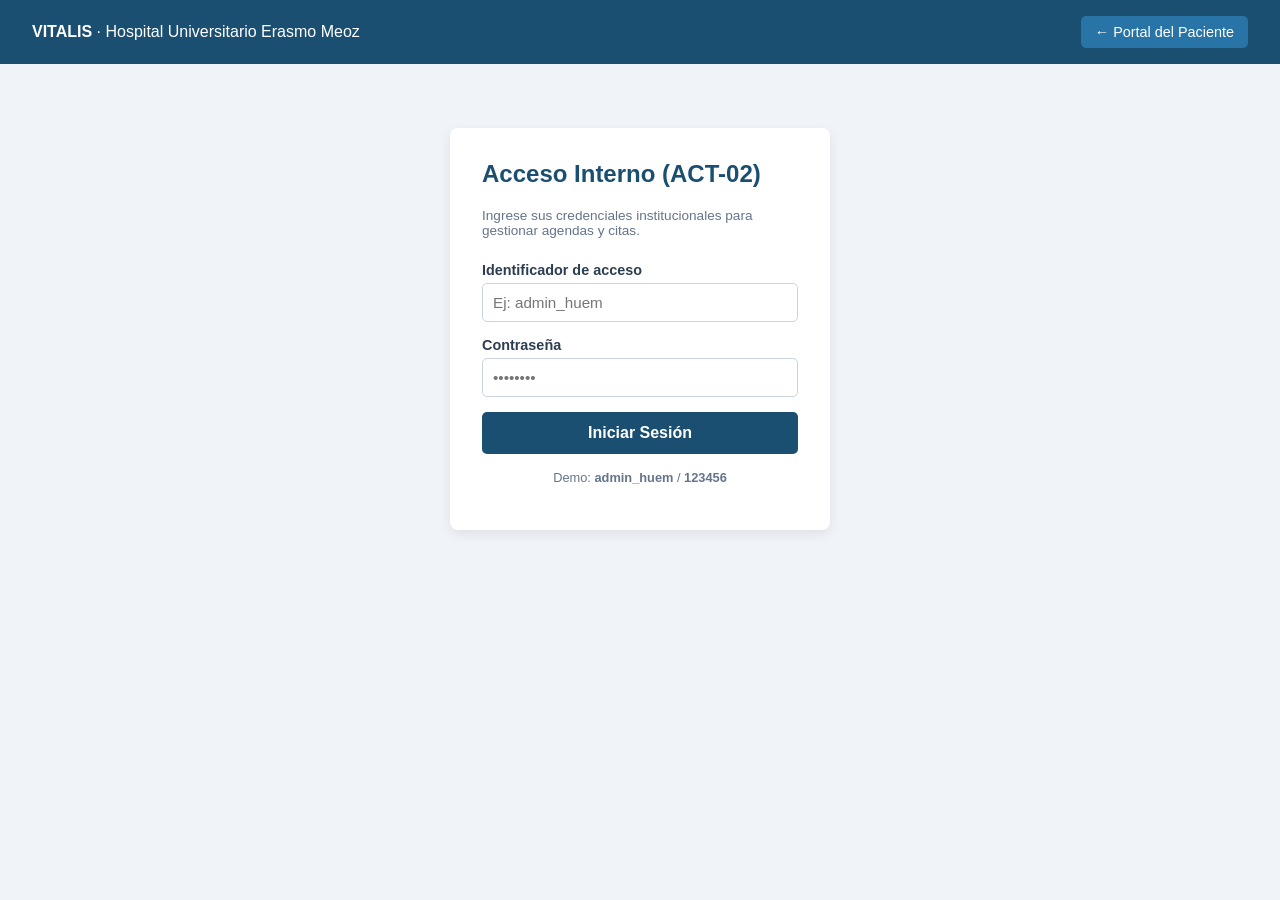
==== dashboard.html @ 9216c4c2 "Create dashboard.html" ====
<!DOCTYPE html>
<html lang="es">
<head>
    <meta charset="UTF-8">
    <meta name="viewport" content="width=device-width, initial-scale=1.0">
    <title>Vitalis · Panel Administrativo</title>
    <link rel="stylesheet" href="styles.css">
</head>
<body>
    <header>
        <div>
            <strong>VITALIS</strong> · Panel de Gestión
            <span id="infoUsuario" style="font-size: 0.85rem; margin-left: 10px; opacity: 0.9;"></span>
        </div>
        <button onclick="cerrarSesion()">Cerrar Sesión</button>
    </header>

    <div class="container">
        <div class="card">
            <h3>Solicitudes de Citas Médicas (CU-06 / CU-07)</h3>
            <p style="font-size: 0.85rem; color: #64748b;">
                Revise las solicitudes pendientes enviadas desde el portal público y confirme o rechace cada turno.
            </p>

            <table>
                <thead>
                    <tr>
                        <th>Referencia</th>
                        <th>Paciente</th>
                        <th>Cédula</th>
                        <th>Servicio</th>
                        <th>Fecha y Hora</th>
                        <th>Estado</th>
                        <th>Acciones</th>
                    </tr>
                </thead>
                <tbody id="tablaCitas"></tbody>
            </table>
        </div>
    </div>

    <script>
        // Protección de ruta: si no hay login, expulsar a login.html
        const sesion = JSON.parse(localStorage.getItem('vitalis_sesion'));
        if (!sesion) {
            window.location.href = 'login.html';
        } else {
            document.getElementById('infoUsuario').textContent = `| ${sesion.nombre} (${sesion.rol})`;
        }

        function cerrarSesion() {
            localStorage.removeItem('vitalis_sesion');
            window.location.href = 'login.html';
        }

        function cargarCitas() {
            const citas = JSON.parse(localStorage.getItem('vitalis_citas')) || [];
            const tbody = document.getElementById('tablaCitas');
            tbody.innerHTML = '';

            if (citas.length === 0) {
                tbody.innerHTML = '<tr><td colspan="7" style="text-align:center;">No hay solicitudes registradas aún.</td></tr>';
                return;
            }

            citas.forEach((cita, index) => {
                const acciones = cita.estado === 'Pendiente'
                    ? `<button class="btn-sm btn-ok" onclick="cambiarEstado(${index}, 'Confirmada')">Confirmar</button>
                       <button class="btn-sm btn-no" onclick="cambiarEstado(${index}, 'Rechazada')">Rechazar</button>`
                    : '<span style="color:#94a3b8; font-size:0.85rem;">Procesada</span>';

                tbody.innerHTML += `
                    <tr>
                        <td><strong>${cita.referencia}</strong></td>
                        <td>${cita.nombre}</td>
                        <td>${cita.cedula}</td>
                        <td>${cita.servicio}</td>
                        <td>${cita.fecha} · ${cita.hora}</td>
                        <td><span class="badge ${cita.estado}">${cita.estado}</span></td>
                        <td>${acciones}</td>
                    </tr>
                `;
            });
        }

        function cambiarEstado(index, nuevoEstado) {
            const citas = JSON.parse(localStorage.getItem('vitalis_citas')) || [];
            citas[index].estado = nuevoEstado;
            localStorage.setItem('vitalis_citas', JSON.stringify(citas));
            cargarCitas();
        }

        cargarCitas();
    </script>
</body>
</html>
---- styles.css ----
* {
    box-sizing: border-box;
    font-family: 'Segoe UI', Tahoma, Geneva, Verdana, sans-serif;
}

body {
    margin: 0;
    background-color: #f0f4f8;
    color: #2c3e50;
}

header {
    background-color: #1b4f72;
    color: white;
    padding: 1rem 2rem;
    display: flex;
    justify-content: space-between;
    align-items: center;
}

header a, header button {
    color: white;
    text-decoration: none;
    background: #2874a6;
    border: none;
    padding: 8px 14px;
    border-radius: 5px;
    cursor: pointer;
    font-size: 0.9rem;
}

header button:hover, header a:hover {
    background: #1f618d;
}

.container {
    max-width: 900px;
    margin: 2rem auto;
    padding: 0 1rem;
}

.card {
    background: white;
    padding: 2rem;
    border-radius: 8px;
    box-shadow: 0 4px 12px rgba(0, 0, 0, 0.08);
    margin-bottom: 1.5rem;
}

.login-box {
    max-width: 380px;
    margin: 4rem auto;
}

h2, h3 {
    color: #1b4f72;
    margin-top: 0;
}

label {
    display: block;
    font-weight: 600;
    margin-bottom: 5px;
    font-size: 0.9rem;
}

input, select {
    width: 100%;
    padding: 10px;
    margin-bottom: 15px;
    border: 1px solid #cbd5e1;
    border-radius: 5px;
    font-size: 0.95rem;
}

.btn-primary {
    width: 100%;
    padding: 12px;
    background: #1b4f72;
    color: white;
    border: none;
    border-radius: 5px;
    font-size: 1rem;
    font-weight: bold;
    cursor: pointer;
}

.btn-primary:hover {
    background: #154360;
}

.alert {
    padding: 12px;
    border-radius: 5px;
    margin-bottom: 15px;
    font-size: 0.9rem;
}

.alert-success {
    background: #d4efdf;
    color: #145a32;
    border: 1px solid #a9dfbf;
}

.alert-error {
    background: #fadbd8;
    color: #78281f;
    border: 1px solid #f5b7b1;
}

table {
    width: 100%;
    border-collapse: collapse;
    margin-top: 1rem;
}

th, td {
    padding: 12px;
    border-bottom: 1px solid #e2e8f0;
    text-align: left;
    font-size: 0.9rem;
}

th {
    background-color: #f8fafc;
    color: #1b4f72;
}

.badge {
    padding: 4px 8px;
    border-radius: 4px;
    font-size: 0.8rem;
    font-weight: bold;
}

.Pendiente { background: #fef9e7; color: #9a7d0a; }
.Confirmada { background: #d4efdf; color: #145a32; }
.Rechazada { background: #fadbd8; color: #78281f; }

.btn-sm {
    padding: 5px 10px;
    border: none;
    border-radius: 4px;
    color: white;
    cursor: pointer;
    font-size: 0.8rem;
}

.btn-ok { background: #27ae60; }
.btn-no { background: #c0392b; }
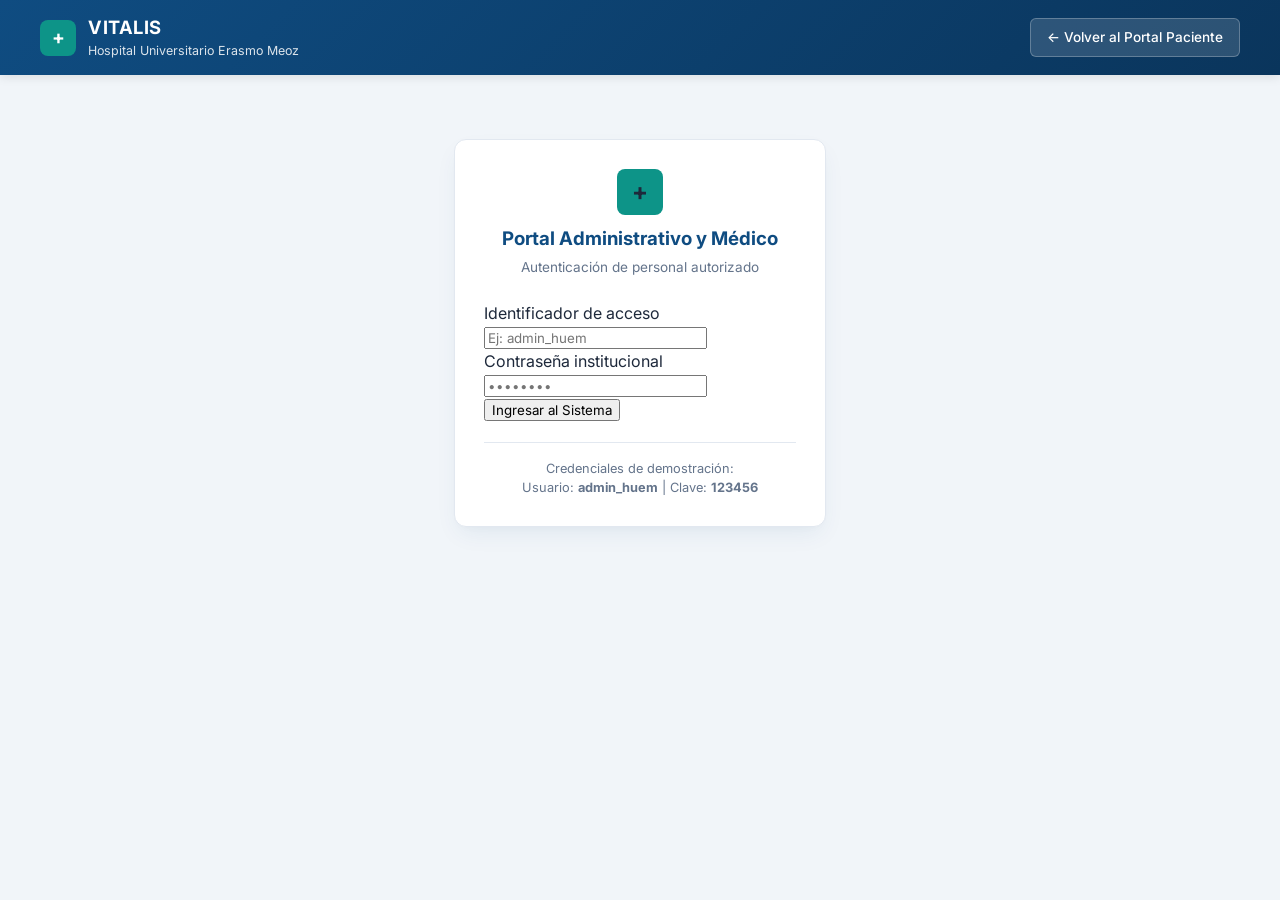
==== commit 950c1e3d: "Update dashboard.html" ====
--- a/dashboard.html
+++ b/dashboard.html
@@ -3,50 +3,112 @@
 <head>
     <meta charset="UTF-8">
     <meta name="viewport" content="width=device-width, initial-scale=1.0">
-    <title>Vitalis · Panel Administrativo</title>
+    <title>Vitalis | Panel de Gestión Clínica</title>
     <link rel="stylesheet" href="styles.css">
 </head>
 <body>
-    <header>
-        <div>
-            <strong>VITALIS</strong> · Panel de Gestión
-            <span id="infoUsuario" style="font-size: 0.85rem; margin-left: 10px; opacity: 0.9;"></span>
+    <nav class="navbar">
+        <div class="brand">
+            <div class="brand-icon">+</div>
+            <div class="brand-text">
+                <h1>VITALIS · Gestión Interna</h1>
+                <span id="infoUsuario">Cargando sesión...</span>
+            </div>
         </div>
-        <button onclick="cerrarSesion()">Cerrar Sesión</button>
-    </header>
+        <div style="display:flex; gap:10px;">
+            <a href="index.html" class="btn-nav">Ver Portal Público</a>
+            <button onclick="cerrarSesion()" class="btn-nav" style="background:rgba(220,38,38,0.25);">Cerrar Sesión</button>
+        </div>
+    </nav>
 
-    <div class="container">
+    <main class="container">
+        <!-- Indicadores -->
+        <div class="kpi-grid">
+            <div class="kpi-card"><span>TOTAL SOLICITUDES</span><h4 id="kpiTotal">0</h4></div>
+            <div class="kpi-card"><span>PENDIENTES</span><h4 id="kpiPendientes" style="color:#d97706;">0</h4></div>
+            <div class="kpi-card"><span>CONFIRMADAS</span><h4 id="kpiConfirmadas" style="color:#16a34a;">0</h4></div>
+            <div class="kpi-card"><span>BLOQUEOS AGENDA</span><h4 id="kpiBloqueos" style="color:#0284c7;">0</h4></div>
+        </div>
+
+        <!-- Gestión de Citas (CU-06 / CU-07) -->
         <div class="card">
-            <h3>Solicitudes de Citas Médicas (CU-06 / CU-07)</h3>
-            <p style="font-size: 0.85rem; color: #64748b;">
-                Revise las solicitudes pendientes enviadas desde el portal público y confirme o rechace cada turno.
-            </p>
+            <div class="card-header">
+                <h3>Solicitudes de Citas Programadas</h3>
+                <select id="filtroEstado" onchange="cargarCitas()" style="width: auto; margin: 0; padding: 6px 12px;">
+                    <option value="TODOS">Todos los estados</option>
+                    <option value="Pendiente">Pendientes</option>
+                    <option value="Confirmada">Confirmadas</option>
+                    <option value="Rechazada">Rechazadas</option>
+                    <option value="Cancelada">Canceladas</option>
+                </select>
+            </div>
 
-            <table>
-                <thead>
-                    <tr>
-                        <th>Referencia</th>
-                        <th>Paciente</th>
-                        <th>Cédula</th>
-                        <th>Servicio</th>
-                        <th>Fecha y Hora</th>
-                        <th>Estado</th>
-                        <th>Acciones</th>
-                    </tr>
-                </thead>
-                <tbody id="tablaCitas"></tbody>
-            </table>
+            <div style="overflow-x: auto;">
+                <table>
+                    <thead>
+                        <tr>
+                            <th>Referencia</th>
+                            <th>Paciente</th>
+                            <th>Cédula / Teléfono</th>
+                            <th>Servicio</th>
+                            <th>Fecha y Hora</th>
+                            <th>Estado</th>
+                            <th>Decisión</th>
+                        </tr>
+                    </thead>
+                    <tbody id="tablaCitas"></tbody>
+                </table>
+            </div>
         </div>
-    </div>
+
+        <!-- Gestión de Excepciones / Bloqueos (CU-05) -->
+        <div class="card">
+            <div class="card-header">
+                <h3>Bloqueo de Disponibilidad y Excepciones</h3>
+                <span class="tag">Control de Agenda</span>
+            </div>
+            <form id="formBloqueo" class="form-row" style="grid-template-columns: 1fr 1fr 1fr auto; align-items: end;">
+                <div>
+                    <label>Servicio</label>
+                    <select id="bloqServicio" style="margin:0;">
+                        <option value="TODOS">Todos los servicios</option>
+                        <option value="Medicina General">Medicina General</option>
+                        <option value="Pediatría">Pediatría</option>
+                        <option value="Cardiología">Cardiología</option>
+                        <option value="Ginecología y Obstetricia">Ginecología y Obstetricia</option>
+                        <option value="Ortopedia">Ortopedia</option>
+                    </select>
+                </div>
+                <div>
+                    <label>Fecha</label>
+                    <input type="date" id="bloqFecha" style="margin:0;" required>
+                </div>
+                <div>
+                    <label>Hora a bloquear</label>
+                    <select id="bloqHora" style="margin:0;">
+                        <option value="08:00">08:00</option>
+                        <option value="09:00">09:00</option>
+                        <option value="10:00">10:00</option>
+                        <option value="11:00">11:00</option>
+                        <option value="14:00">14:00</option>
+                        <option value="15:00">15:00</option>
+                        <option value="16:00">16:00</option>
+                    </select>
+                </div>
+                <button type="submit" class="btn-primary" style="width:auto; padding: 10px 18px;">Bloquear Turno</button>
+            </form>
+        </div>
+    </main>
 
     <script>
-        // Protección de ruta: si no hay login, expulsar a login.html
         const sesion = JSON.parse(localStorage.getItem('vitalis_sesion'));
         if (!sesion) {
             window.location.href = 'login.html';
         } else {
-            document.getElementById('infoUsuario').textContent = `| ${sesion.nombre} (${sesion.rol})`;
+            document.getElementById('infoUsuario').textContent = `${sesion.nombre} · Rol: ${sesion.rol}`;
         }
+
+        document.getElementById('bloqFecha').value = new Date().toISOString().split('T')[0];
 
         function cerrarSesion() {
             localStorage.removeItem('vitalis_sesion');
@@ -55,40 +117,65 @@
 
         function cargarCitas() {
             const citas = JSON.parse(localStorage.getItem('vitalis_citas')) || [];
+            const bloqueos = JSON.parse(localStorage.getItem('vitalis_bloqueos')) || [];
+            const filtro = document.getElementById('filtroEstado').value;
             const tbody = document.getElementById('tablaCitas');
+
+            // Actualizar KPIs
+            document.getElementById('kpiTotal').textContent = citas.length;
+            document.getElementById('kpiPendientes').textContent = citas.filter(c => c.estado === 'Pendiente').length;
+            document.getElementById('kpiConfirmadas').textContent = citas.filter(c => c.estado === 'Confirmada').length;
+            document.getElementById('kpiBloqueos').textContent = bloqueos.length;
+
             tbody.innerHTML = '';
+            const filtradas = filtro === 'TODOS' ? citas : citas.filter(c => c.estado === filtro);
 
-            if (citas.length === 0) {
-                tbody.innerHTML = '<tr><td colspan="7" style="text-align:center;">No hay solicitudes registradas aún.</td></tr>';
+            if (filtradas.length === 0) {
+                tbody.innerHTML = '<tr><td colspan="7" style="text-align:center; color:var(--muted); padding:2rem;">No hay solicitudes para mostrar en esta vista.</td></tr>';
                 return;
             }
 
-            citas.forEach((cita, index) => {
-                const acciones = cita.estado === 'Pendiente'
-                    ? `<button class="btn-sm btn-ok" onclick="cambiarEstado(${index}, 'Confirmada')">Confirmar</button>
-                       <button class="btn-sm btn-no" onclick="cambiarEstado(${index}, 'Rechazada')">Rechazar</button>`
-                    : '<span style="color:#94a3b8; font-size:0.85rem;">Procesada</span>';
+            citas.forEach((c, index) => {
+                if (filtro !== 'TODOS' && c.estado !== filtro) return;
+
+                const botones = c.estado === 'Pendiente'
+                    ? `<button class="btn-action btn-ok" onclick="decidir(${index}, 'Confirmada')">Confirmar</button>
+                       <button class="btn-action btn-no" onclick="decidir(${index}, 'Rechazada')">Rechazar</button>`
+                    : `<span style="color:var(--muted); font-size:0.8rem;">Cerrada</span>`;
 
                 tbody.innerHTML += `
                     <tr>
-                        <td><strong>${cita.referencia}</strong></td>
-                        <td>${cita.nombre}</td>
-                        <td>${cita.cedula}</td>
-                        <td>${cita.servicio}</td>
-                        <td>${cita.fecha} · ${cita.hora}</td>
-                        <td><span class="badge ${cita.estado}">${cita.estado}</span></td>
-                        <td>${acciones}</td>
+                        <td><strong>${c.referencia}</strong></td>
+                        <td>${c.nombre}</td>
+                        <td>${c.cedula}<br><small style="color:var(--muted);">${c.telefono}</small></td>
+                        <td>${c.servicio}</td>
+                        <td>${c.fecha}<br><strong>${c.hora}</strong></td>
+                        <td><span class="badge ${c.estado}">${c.estado}</span></td>
+                        <td>${botones}</td>
                     </tr>
                 `;
             });
         }
 
-        function cambiarEstado(index, nuevoEstado) {
+        function decidir(index, estado) {
             const citas = JSON.parse(localStorage.getItem('vitalis_citas')) || [];
-            citas[index].estado = nuevoEstado;
+            citas[index].estado = estado;
             localStorage.setItem('vitalis_citas', JSON.stringify(citas));
             cargarCitas();
         }
+
+        document.getElementById('formBloqueo').addEventListener('submit', function(e) {
+            e.preventDefault();
+            const bloqueos = JSON.parse(localStorage.getItem('vitalis_bloqueos')) || [];
+            bloqueos.push({
+                servicio: document.getElementById('bloqServicio').value,
+                fecha: document.getElementById('bloqFecha').value,
+                hora: document.getElementById('bloqHora').value
+            });
+            localStorage.setItem('vitalis_bloqueos', JSON.stringify(bloqueos));
+            alert('Bloqueo horario aplicado en la agenda pública.');
+            cargarCitas();
+        });
 
         cargarCitas();
     </script>
--- a/styles.css
+++ b/styles.css
@@ -1,150 +1,141 @@
+@import url('https://fonts.googleapis.com/css2?family=Inter:wght@400;500;600;700&display=swap');
+
+:root {
+    --primary: #0f4c81;
+    --primary-dark: #0a355c;
+    --accent: #0d9488;
+    --bg: #f1f5f9;
+    --surface: #ffffff;
+    --text: #1e293b;
+    --muted: #64748b;
+    --border: #e2e8f0;
+    --shadow: 0 10px 25px -5px rgba(15, 76, 129, 0.08), 0 4px 10px -6px rgba(0, 0, 0, 0.05);
+}
+
 * {
     box-sizing: border-box;
-    font-family: 'Segoe UI', Tahoma, Geneva, Verdana, sans-serif;
+    font-family: 'Inter', -apple-system, BlinkMacSystemFont, sans-serif;
 }
 
 body {
     margin: 0;
-    background-color: #f0f4f8;
-    color: #2c3e50;
+    background-color: var(--bg);
+    color: var(--text);
+    line-height: 1.5;
 }
 
-header {
-    background-color: #1b4f72;
+/* Navbar */
+.navbar {
+    background: linear-gradient(135deg, var(--primary) 0%, var(--primary-dark) 100%);
     color: white;
-    padding: 1rem 2rem;
+    padding: 0.9rem 2.5rem;
+    display: flex;
+    justify-content: space-between;
+    align-items: center;
+    box-shadow: 0 2px 10px rgba(0,0,0,0.1);
+}
+
+.brand {
+    display: flex;
+    align-items: center;
+    gap: 12px;
+}
+
+.brand-icon {
+    background: var(--accent);
+    width: 36px;
+    height: 36px;
+    border-radius: 8px;
+    display: flex;
+    align-items: center;
+    justify-content: center;
+    font-weight: 700;
+    font-size: 1.2rem;
+}
+
+.brand-text h1 {
+    margin: 0;
+    font-size: 1.15rem;
+    letter-spacing: 0.5px;
+}
+
+.brand-text span {
+    font-size: 0.78rem;
+    opacity: 0.85;
+    display: block;
+}
+
+.btn-nav {
+    background: rgba(255, 255, 255, 0.14);
+    color: white;
+    text-decoration: none;
+    border: 1px solid rgba(255, 255, 255, 0.25);
+    padding: 8px 16px;
+    border-radius: 6px;
+    font-size: 0.85rem;
+    font-weight: 500;
+    cursor: pointer;
+    transition: all 0.2s;
+}
+
+.btn-nav:hover {
+    background: rgba(255, 255, 255, 0.25);
+}
+
+/* Hero Banner */
+.hero {
+    background: white;
+    border-bottom: 1px solid var(--border);
+    padding: 2rem 2.5rem;
+    text-align: center;
+}
+
+.hero h2 {
+    margin: 0 0 0.4rem;
+    color: var(--primary);
+    font-size: 1.65rem;
+}
+
+.hero p {
+    margin: 0;
+    color: var(--muted);
+    font-size: 0.95rem;
+}
+
+/* Layout Grid */
+.container {
+    max-width: 1120px;
+    margin: 2rem auto;
+    padding: 0 1.5rem;
+}
+
+.grid-2 {
+    display: grid;
+    grid-template-columns: 1.35fr 1fr;
+    gap: 1.8rem;
+    align-items: start;
+}
+
+@media (max-width: 850px) {
+    .grid-2 { grid-template-columns: 1fr; }
+}
+
+.card {
+    background: var(--surface);
+    padding: 1.8rem;
+    border-radius: 12px;
+    box-shadow: var(--shadow);
+    border: 1px solid var(--border);
+    margin-bottom: 1.5rem;
+}
+
+.card-header {
+    border-bottom: 1px solid var(--border);
+    padding-bottom: 0.9rem;
+    margin-bottom: 1.3rem;
     display: flex;
     justify-content: space-between;
     align-items: center;
 }
 
-header a, header button {
-    color: white;
-    text-decoration: none;
-    background: #2874a6;
-    border: none;
-    padding: 8px 14px;
-    border-radius: 5px;
-    cursor: pointer;
-    font-size: 0.9rem;
-}
-
-header button:hover, header a:hover {
-    background: #1f618d;
-}
-
-.container {
-    max-width: 900px;
-    margin: 2rem auto;
-    padding: 0 1rem;
-}
-
-.card {
-    background: white;
-    padding: 2rem;
-    border-radius: 8px;
-    box-shadow: 0 4px 12px rgba(0, 0, 0, 0.08);
-    margin-bottom: 1.5rem;
-}
-
-.login-box {
-    max-width: 380px;
-    margin: 4rem auto;
-}
-
-h2, h3 {
-    color: #1b4f72;
-    margin-top: 0;
-}
-
-label {
-    display: block;
-    font-weight: 600;
-    margin-bottom: 5px;
-    font-size: 0.9rem;
-}
-
-input, select {
-    width: 100%;
-    padding: 10px;
-    margin-bottom: 15px;
-    border: 1px solid #cbd5e1;
-    border-radius: 5px;
-    font-size: 0.95rem;
-}
-
-.btn-primary {
-    width: 100%;
-    padding: 12px;
-    background: #1b4f72;
-    color: white;
-    border: none;
-    border-radius: 5px;
-    font-size: 1rem;
-    font-weight: bold;
-    cursor: pointer;
-}
-
-.btn-primary:hover {
-    background: #154360;
-}
-
-.alert {
-    padding: 12px;
-    border-radius: 5px;
-    margin-bottom: 15px;
-    font-size: 0.9rem;
-}
-
-.alert-success {
-    background: #d4efdf;
-    color: #145a32;
-    border: 1px solid #a9dfbf;
-}
-
-.alert-error {
-    background: #fadbd8;
-    color: #78281f;
-    border: 1px solid #f5b7b1;
-}
-
-table {
-    width: 100%;
-    border-collapse: collapse;
-    margin-top: 1rem;
-}
-
-th, td {
-    padding: 12px;
-    border-bottom: 1px solid #e2e8f0;
-    text-align: left;
-    font-size: 0.9rem;
-}
-
-th {
-    background-color: #f8fafc;
-    color: #1b4f72;
-}
-
-.badge {
-    padding: 4px 8px;
-    border-radius: 4px;
-    font-size: 0.8rem;
-    font-weight: bold;
-}
-
-.Pendiente { background: #fef9e7; color: #9a7d0a; }
-.Confirmada { background: #d4efdf; color: #145a32; }
-.Rechazada { background: #fadbd8; color: #78281f; }
-
-.btn-sm {
-    padding: 5px 10px;
-    border: none;
-    border-radius: 4px;
-    color: white;
-    cursor: pointer;
-    font-size: 0.8rem;
-}
-
-.btn-ok { background: #27ae60; }
-.btn-no { background: #c0392b; }
+.card-header h3
